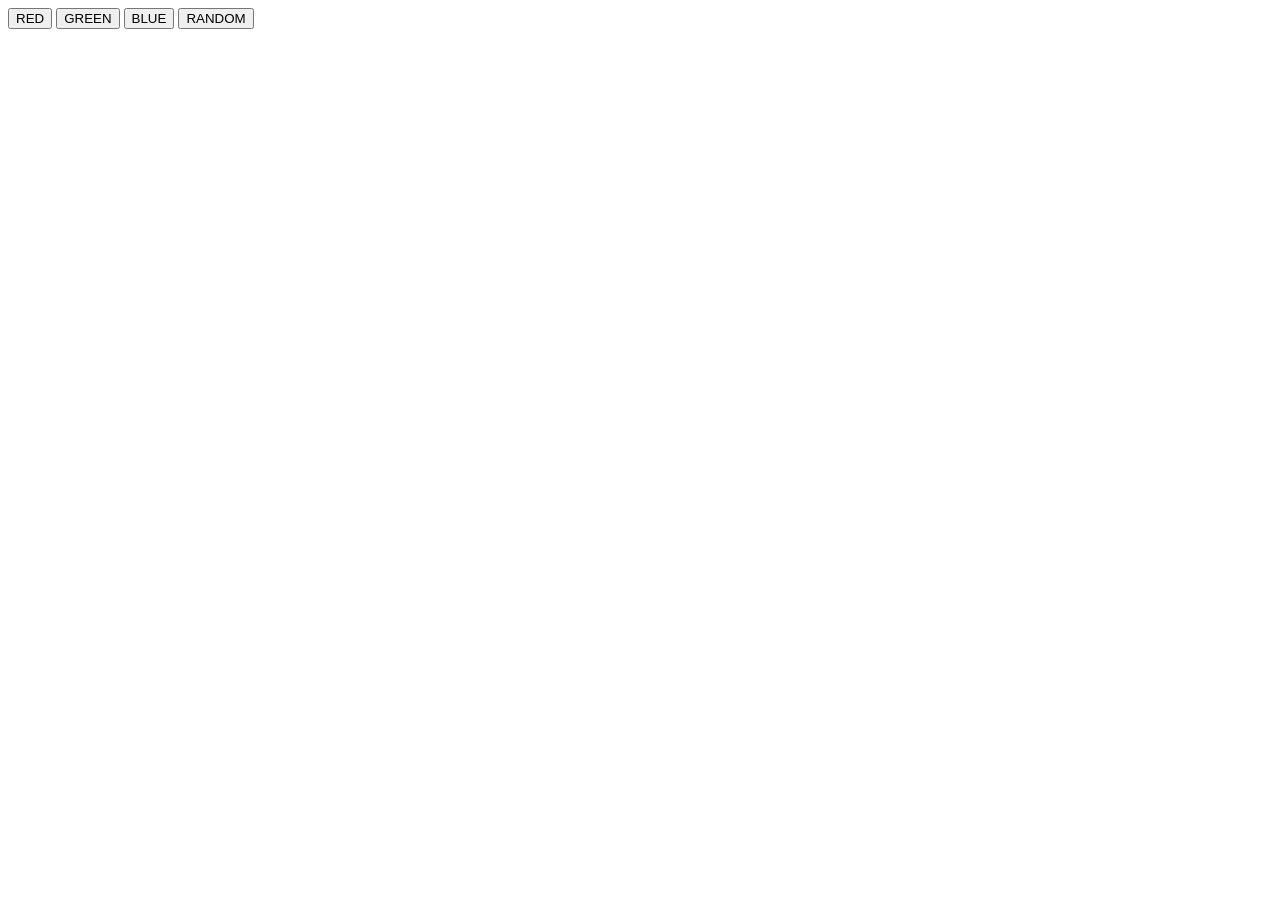
==== index.html @ c3cc9f00 "Add files via upload" ====
<!DOCTYPE html>
<html lang="en">
<head>
    <meta charset="UTF-8">
    <meta name="viewport" content="width=device-width, initial-scale=1.0">
    <title>Document</title>
</head>
<body>
    <button onclick="color_change('red')">RED</button>
    <button onclick="color_change('green')">GREEN</button>
    <button onclick="color_change('blue')">BLUE</button>
    <button onclick="color_change('random')">RANDOM</button>
    <script src="main.js"></script>
    
</body>
</html>
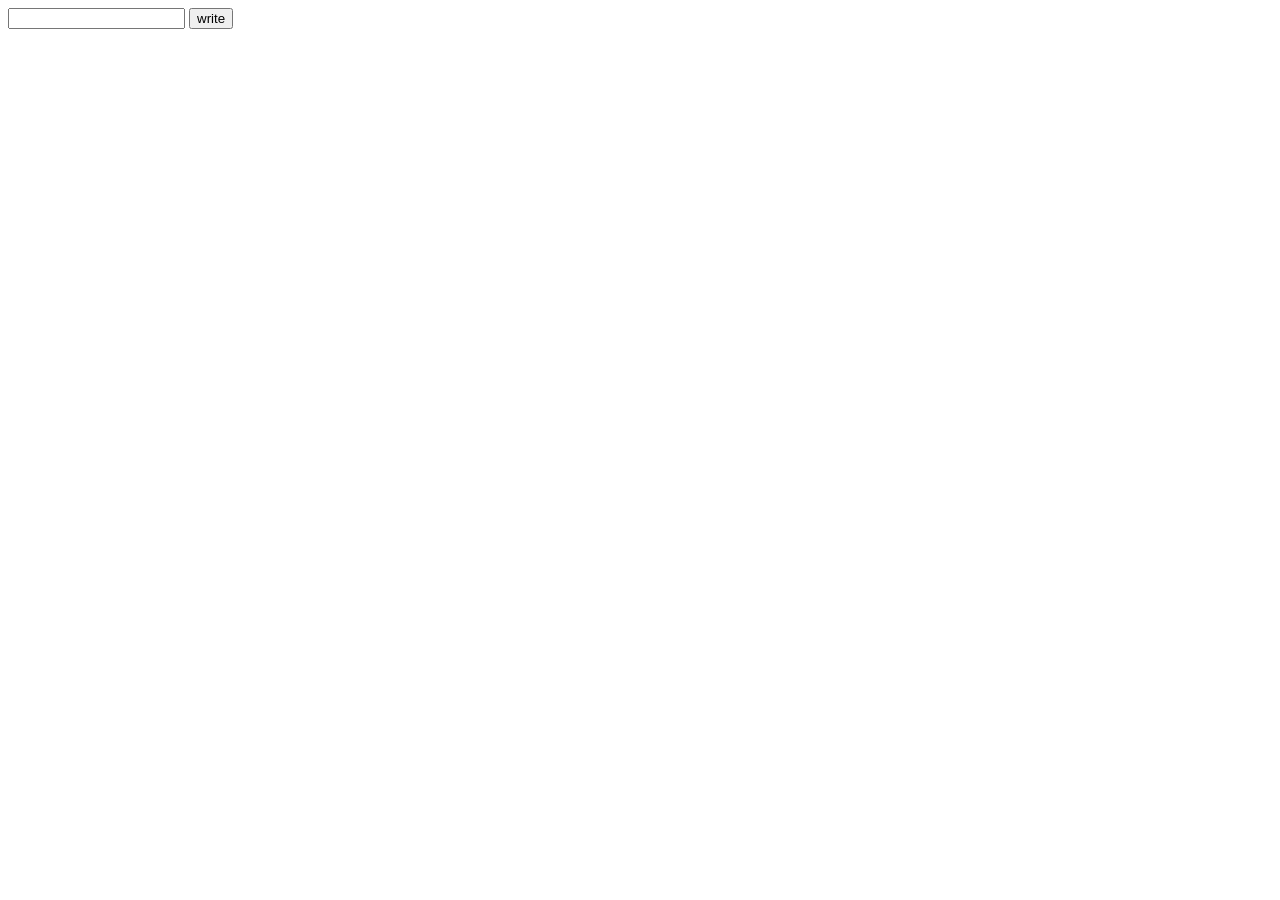
==== commit 1af1aa1c: "Add files via upload" ====
--- a/index.html
+++ b/index.html
@@ -3,14 +3,13 @@
 <head>
     <meta charset="UTF-8">
     <meta name="viewport" content="width=device-width, initial-scale=1.0">
+    <link href="style.css">
     <title>Document</title>
 </head>
 <body>
-    <button onclick="color_change('red')">RED</button>
-    <button onclick="color_change('green')">GREEN</button>
-    <button onclick="color_change('blue')">BLUE</button>
-    <button onclick="color_change('random')">RANDOM</button>
-    <script src="main.js"></script>
-    
+    <input id="input_to_list" type="text">
+    <button id="button" onclick="toDoList()">write</button>
+    <div id="task_list"></div>
+    <script src="script.js"></script> 
 </body>
 </html>
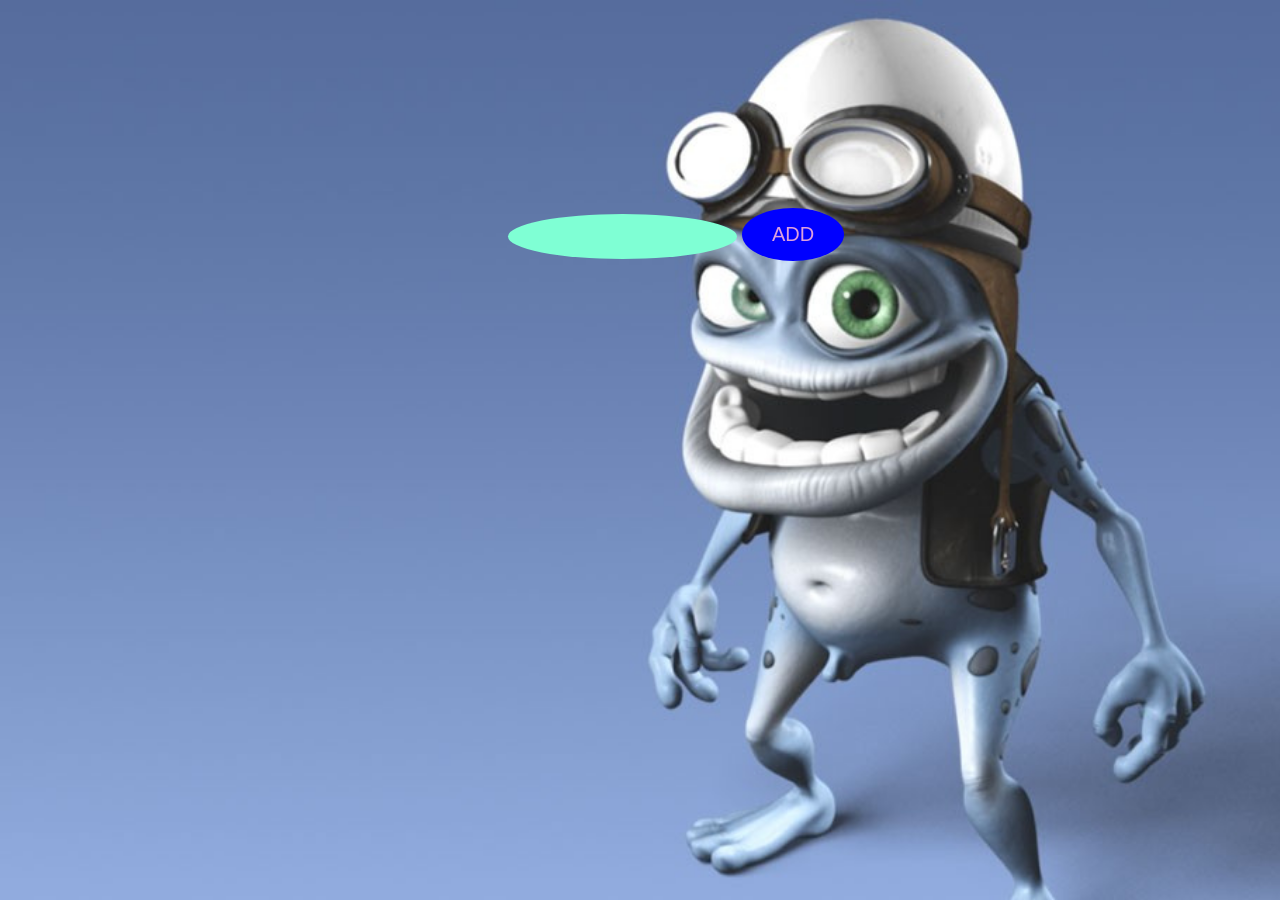
==== commit 3f059ae6: "Add files via upload" ====
--- a/index.html
+++ b/index.html
@@ -3,13 +3,16 @@
 <head>
     <meta charset="UTF-8">
     <meta name="viewport" content="width=device-width, initial-scale=1.0">
-    <link href="style.css">
+    <link href="style.css" rel="stylesheet">
     <title>Document</title>
 </head>
 <body>
-    <input id="input_to_list" type="text">
-    <button id="button" onclick="toDoList()">write</button>
-    <div id="task_list"></div>
-    <script src="script.js"></script> 
+    <div class="div1">
+        <input id="input_to_list"class="in">
+        <button id="addButton"class="add">ADD</button>
+        <div id="tasks_list"class="list"></div>        
+    </div>
+
 </body>
+<script src="script.js"></script> 
 </html>
--- a/style.css
+++ b/style.css
@@ -0,0 +1,73 @@
+body{
+    background-image: url(Crazy_Frog.jpg);
+    background-size:1440px ;
+    font-size: 20px
+}
+.in{
+    background-color: aquamarine;
+    border: none;
+    padding: 15px 30px;
+    border-radius: 70%;
+}
+.add{
+    padding: 15px 30px;
+    background-color: blue;
+    border: none;
+    color: plum;
+    border-radius: 70%;
+    font-size: 20px
+}
+.div1{
+    padding: 200px 0 0 500px;
+    
+}
+.list{
+    color:aqua ;
+}
+.del{
+    background-color: red;
+    border-color: blue;
+    color: chartreuse;
+    font-size: 20px
+}
+.red{
+    margin-left: 15px;
+    background-color:darkorange;
+    color: fuchsia;
+    border: none;
+    font-size: 20px
+}
+.check:checked{
+    accent-color: hotpink;
+    background-color: gold;
+    background-color: #4caf50;
+    border-color: #4caf50
+}
+.checked{
+    text-decoration: line-through;
+}
+.edit-input {
+    padding: 6px 10px;
+    margin-right: 8px;
+    font-size: 14px;
+    border: 1px solid #ccc;
+    border-radius: 4px;
+    outline: none;
+    width: 30%;
+    box-sizing: border-box;
+    background-color: #ffe4ec;
+  }
+  
+  .edit-input:focus {
+    border-color: #e91e63;
+  }
+  .save-btn {
+    padding: 6px 12px;
+    font-size: 14px;
+    background-color: #e91e63;
+    color: white;
+    border: none;
+    border-radius: 4px;
+  }
+  
+  
